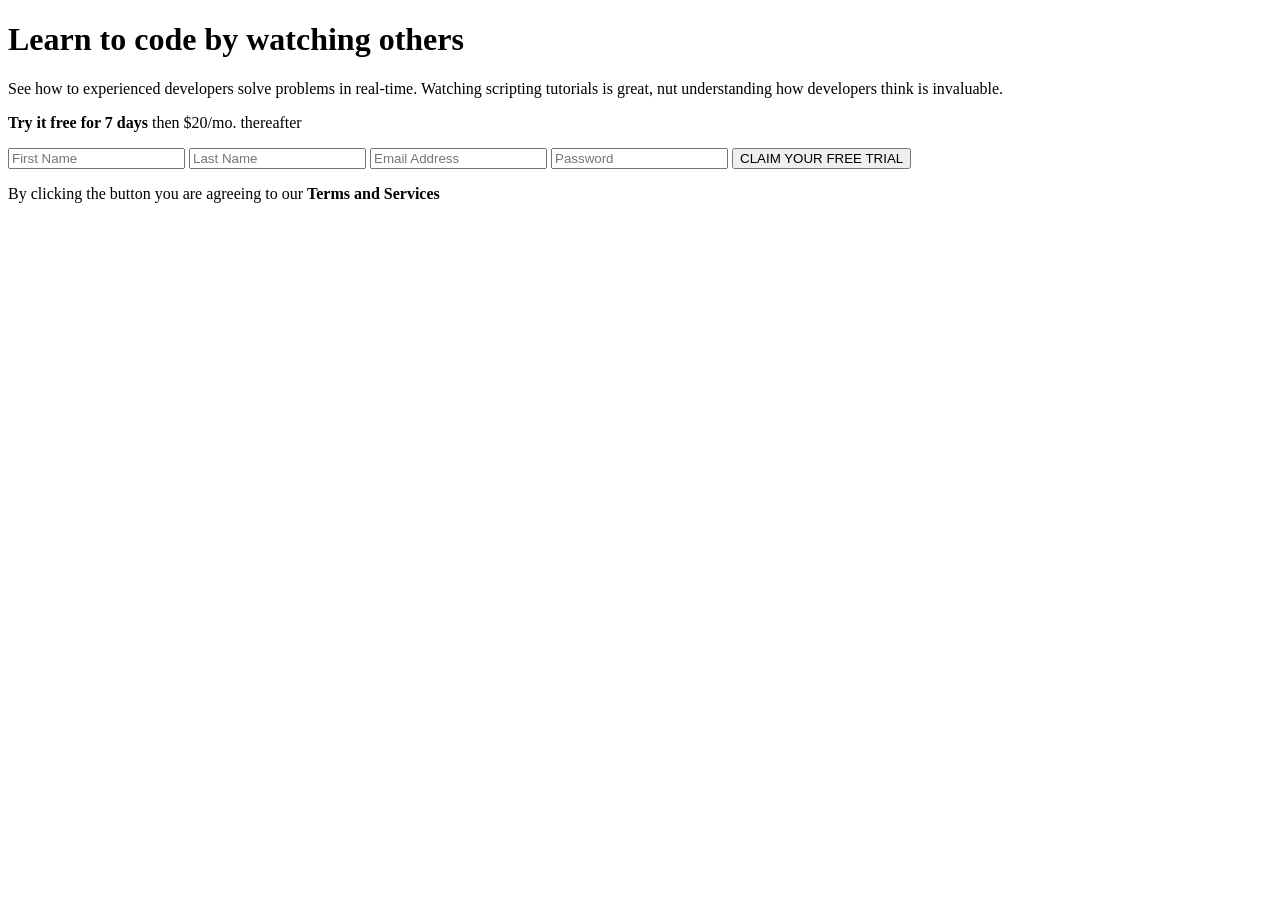
==== SignUp/index.html @ 57ed9da2 "added html" ====
<!DOCTYPE html>
<html lang="en">
<head>
    <meta charset="UTF-8">
    <meta http-equiv="X-UA-Compatible" content="IE=edge"/>
    <meta name="viewport" content="width=device-width, initial-scale=1.0">
    <title>Sign Up Form</title>
    <link rel="stylesheet" href="./style.css"/>
    <link rel="preconnect" href="https://fonts.googleapis.com"/>
    <link rel="preconnect" href="https://fonts.gstatic.com" crossorigin/>
    <link rel="https://fonts.googleapis.com/css2?family=Poppins:wght@300;400;500;600;700;800;900&display=swap" href="./style.css"/>
</head>
<body>
    <div class="container">
        <div class="page-text">
            <h1 class="h1class" id="h1Id">Learn to code by watching others</h1>
            <p>
                See how to experienced developers solve problems in real-time. Watching 
                scripting tutorials is great, nut understanding how developers think is 
                invaluable.
            </p>
        </div>
        <div class="form-container">
            <div class="cta round-edges container-shadow" id="uniqueCTA">
                <p class="h1class">
                    <strong>Try it free for 7 days</strong> then $20/mo. thereafter
                </p>
            </div>
            <div class="form round-edges container-shadow">
                <form>
                    <input type="text" name="first-name" placeholder="First Name" />
                    <input type="text" name="last-name" placeholder="Last Name" />
                    <input type="text" name="email" placeholder="Email Address" />
                    <input type="text" name="password" placeholder="Password" />
                    <input type="button" value="CLAIM YOUR FREE TRIAL" />                    
                </form>
                <p class="terms">
                    By clicking the button you are agreeing to our 
                    <strong>Terms and Services</strong> 
                </p>
            </div>
        </div>
    </div>
</body>
</html>
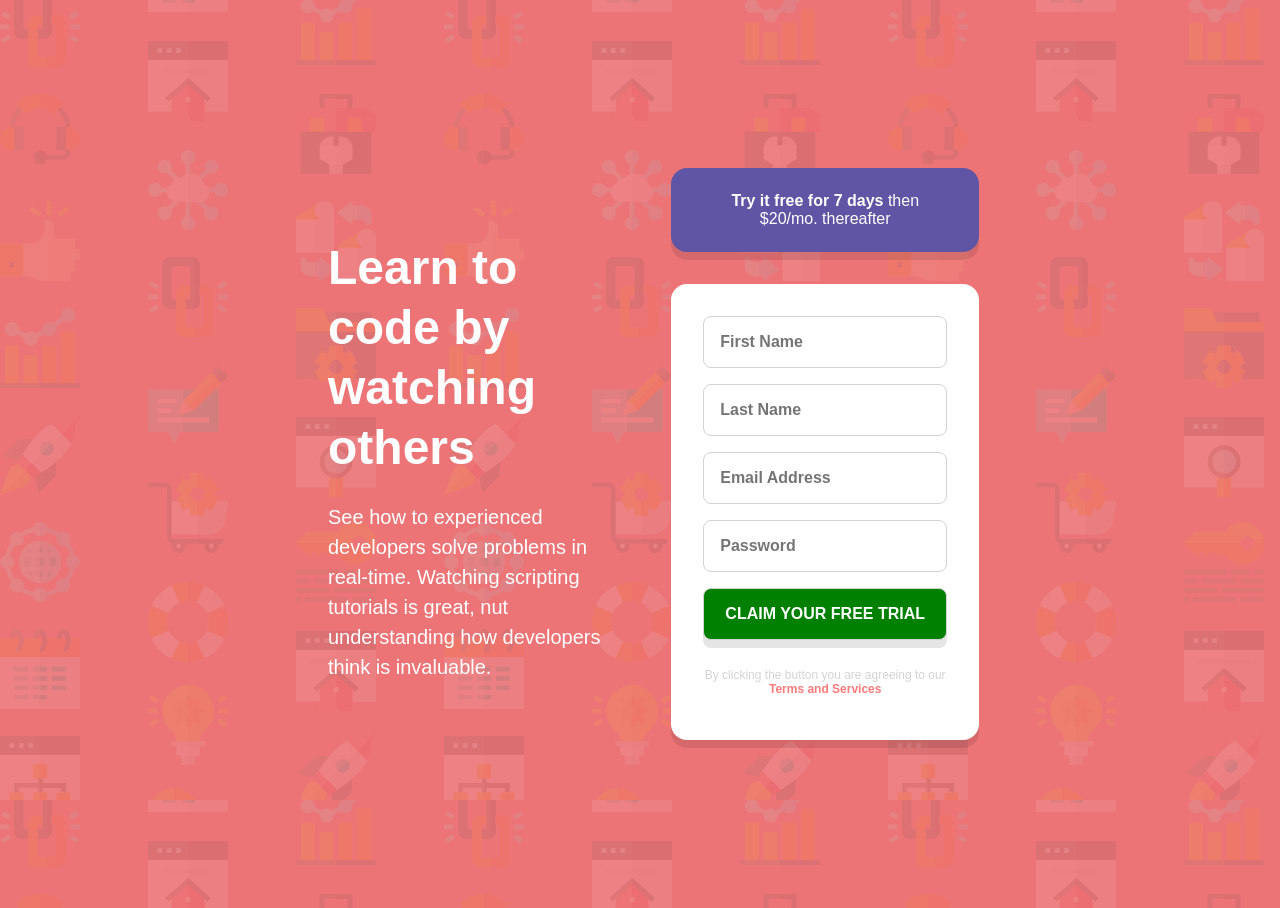
==== commit 9e289a12: "added files" ====
--- a/SignUp/index.html
+++ b/SignUp/index.html
@@ -1,45 +1,45 @@
-<!DOCTYPE html>
-<html lang="en">
-<head>
-    <meta charset="UTF-8">
-    <meta http-equiv="X-UA-Compatible" content="IE=edge"/>
-    <meta name="viewport" content="width=device-width, initial-scale=1.0">
-    <title>Sign Up Form</title>
-    <link rel="stylesheet" href="./style.css"/>
-    <link rel="preconnect" href="https://fonts.googleapis.com"/>
-    <link rel="preconnect" href="https://fonts.gstatic.com" crossorigin/>
-    <link rel="https://fonts.googleapis.com/css2?family=Poppins:wght@300;400;500;600;700;800;900&display=swap" href="./style.css"/>
-</head>
-<body>
-    <div class="container">
-        <div class="page-text">
-            <h1 class="h1class" id="h1Id">Learn to code by watching others</h1>
-            <p>
-                See how to experienced developers solve problems in real-time. Watching 
-                scripting tutorials is great, nut understanding how developers think is 
-                invaluable.
-            </p>
-        </div>
-        <div class="form-container">
-            <div class="cta round-edges container-shadow" id="uniqueCTA">
-                <p class="h1class">
-                    <strong>Try it free for 7 days</strong> then $20/mo. thereafter
-                </p>
-            </div>
-            <div class="form round-edges container-shadow">
-                <form>
-                    <input type="text" name="first-name" placeholder="First Name" />
-                    <input type="text" name="last-name" placeholder="Last Name" />
-                    <input type="text" name="email" placeholder="Email Address" />
-                    <input type="text" name="password" placeholder="Password" />
-                    <input type="button" value="CLAIM YOUR FREE TRIAL" />                    
-                </form>
-                <p class="terms">
-                    By clicking the button you are agreeing to our 
-                    <strong>Terms and Services</strong> 
-                </p>
-            </div>
-        </div>
-    </div>
-</body>
-</html>
+<!DOCTYPE html>
+<html lang="en">
+<head>
+    <meta charset="UTF-8">
+    <meta http-equiv="X-UA-Compatible" content="IE=edge"/>
+    <meta name="viewport" content="width=device-width, initial-scale=1.0">
+    <title>Sign Up Form</title>
+    <link rel="stylesheet" href="./style.css"/>
+    <link rel="preconnect" href="https://fonts.googleapis.com"/>
+    <link rel="preconnect" href="https://fonts.gstatic.com" crossorigin/>
+    <link rel="https://fonts.googleapis.com/css2?family=Poppins:wght@300;400;500;600;700;800;900&display=swap" href="./style.css"/>
+</head>
+<body>
+    <div class="container">
+        <div class="page-text">
+            <h1 class="h1class" id="h1Id">Learn to code by watching others</h1>
+            <p>
+                See how to experienced developers solve problems in real-time. Watching 
+                scripting tutorials is great, nut understanding how developers think is 
+                invaluable.
+            </p>
+        </div>
+        <div class="form-container">
+            <div class="cta round-edges container-shadow" id="uniqueCTA">
+                <p class="h1class">
+                    <strong>Try it free for 7 days</strong> then $20/mo. thereafter
+                </p>
+            </div>
+            <div class="form round-edges container-shadow">
+                <form>
+                    <input type="text" name="first-name" placeholder="First Name" />
+                    <input type="text" name="last-name" placeholder="Last Name" />
+                    <input type="text" name="email" placeholder="Email Address" />
+                    <input type="text" name="password" placeholder="Password" />
+                    <input type="button" value="CLAIM YOUR FREE TRIAL" />                    
+                </form>
+                <p class="terms">
+                    By clicking the button you are agreeing to our 
+                    <strong>Terms and Services</strong> 
+                </p>
+            </div>
+        </div>
+    </div>
+</body>
+</html>
--- a/SignUp/style.css
+++ b/SignUp/style.css
@@ -0,0 +1,91 @@
+body{
+    background-color: #ec7476;
+    background-image: url("./images/bg-intro-desktop.png");
+    color: white;
+    font-family: "Poppins", sans-serif;
+}
+input{
+    all: unset
+}
+
+h1{
+    font-size: 3rem;
+    line-height: 1.25;
+    margin-bottom: 1.5rem;
+}
+.container{
+    display: grid;
+    grid-template-columns: 45% 45%;
+    justify-content: space-between;
+    padding: 10rem 20rem;
+}
+
+.page-text{
+    display: flex;
+    flex-direction: column;
+    justify-content: center;
+}
+
+.page-text > p{
+    font-size: 1.25rem;
+    line-height: 1.5;
+    margin-top: 0;
+}
+
+.cta {
+    background-color: hsl(248, 32%, 49%);
+    padding: 0.5rem 3rem;
+    margin-bottom: 2rem;
+    text-align: center;
+}
+
+.round-edges {
+    border-radius: 1rem;    
+}
+
+.container-shadow{
+    box-shadow: 0 0.5rem rgba(0, 0, 0, 0.1);
+}
+
+.form-container{
+    display: grid;
+}
+
+.form {  
+    background-color: white;
+    padding: 2rem;
+}
+
+form {
+    display: flex;
+    flex-direction: column;
+}
+
+form > input {
+    padding: 1rem;
+    margin-bottom: 1rem;
+    border: 1px solid lightgray;
+    border-radius: 0.5rem;
+    font-weight: 700;
+}
+
+form > input:focus {
+    border: 1px solid black ;
+}
+
+form > input:last-child {
+    background-color: green;
+    text-align: center;
+
+    box-shadow: 0 0.5rem rgba(0, 0, 0, 0.1);
+}
+
+.terms{
+    color: lightgrey;
+    font-size: 0.75rem;
+    text-align: center;
+}
+
+.terms > strong{
+    color: hsl(0, 100%, 74%);
+}
--- a/SignUp/style.css
+++ b/SignUp/style.css
@@ -0,0 +1,91 @@
+body{
+    background-color: #ec7476;
+    background-image: url("./images/bg-intro-desktop.png");
+    color: white;
+    font-family: "Poppins", sans-serif;
+}
+input{
+    all: unset
+}
+
+h1{
+    font-size: 3rem;
+    line-height: 1.25;
+    margin-bottom: 1.5rem;
+}
+.container{
+    display: grid;
+    grid-template-columns: 45% 45%;
+    justify-content: space-between;
+    padding: 10rem 20rem;
+}
+
+.page-text{
+    display: flex;
+    flex-direction: column;
+    justify-content: center;
+}
+
+.page-text > p{
+    font-size: 1.25rem;
+    line-height: 1.5;
+    margin-top: 0;
+}
+
+.cta {
+    background-color: hsl(248, 32%, 49%);
+    padding: 0.5rem 3rem;
+    margin-bottom: 2rem;
+    text-align: center;
+}
+
+.round-edges {
+    border-radius: 1rem;    
+}
+
+.container-shadow{
+    box-shadow: 0 0.5rem rgba(0, 0, 0, 0.1);
+}
+
+.form-container{
+    display: grid;
+}
+
+.form {  
+    background-color: white;
+    padding: 2rem;
+}
+
+form {
+    display: flex;
+    flex-direction: column;
+}
+
+form > input {
+    padding: 1rem;
+    margin-bottom: 1rem;
+    border: 1px solid lightgray;
+    border-radius: 0.5rem;
+    font-weight: 700;
+}
+
+form > input:focus {
+    border: 1px solid black ;
+}
+
+form > input:last-child {
+    background-color: green;
+    text-align: center;
+
+    box-shadow: 0 0.5rem rgba(0, 0, 0, 0.1);
+}
+
+.terms{
+    color: lightgrey;
+    font-size: 0.75rem;
+    text-align: center;
+}
+
+.terms > strong{
+    color: hsl(0, 100%, 74%);
+}
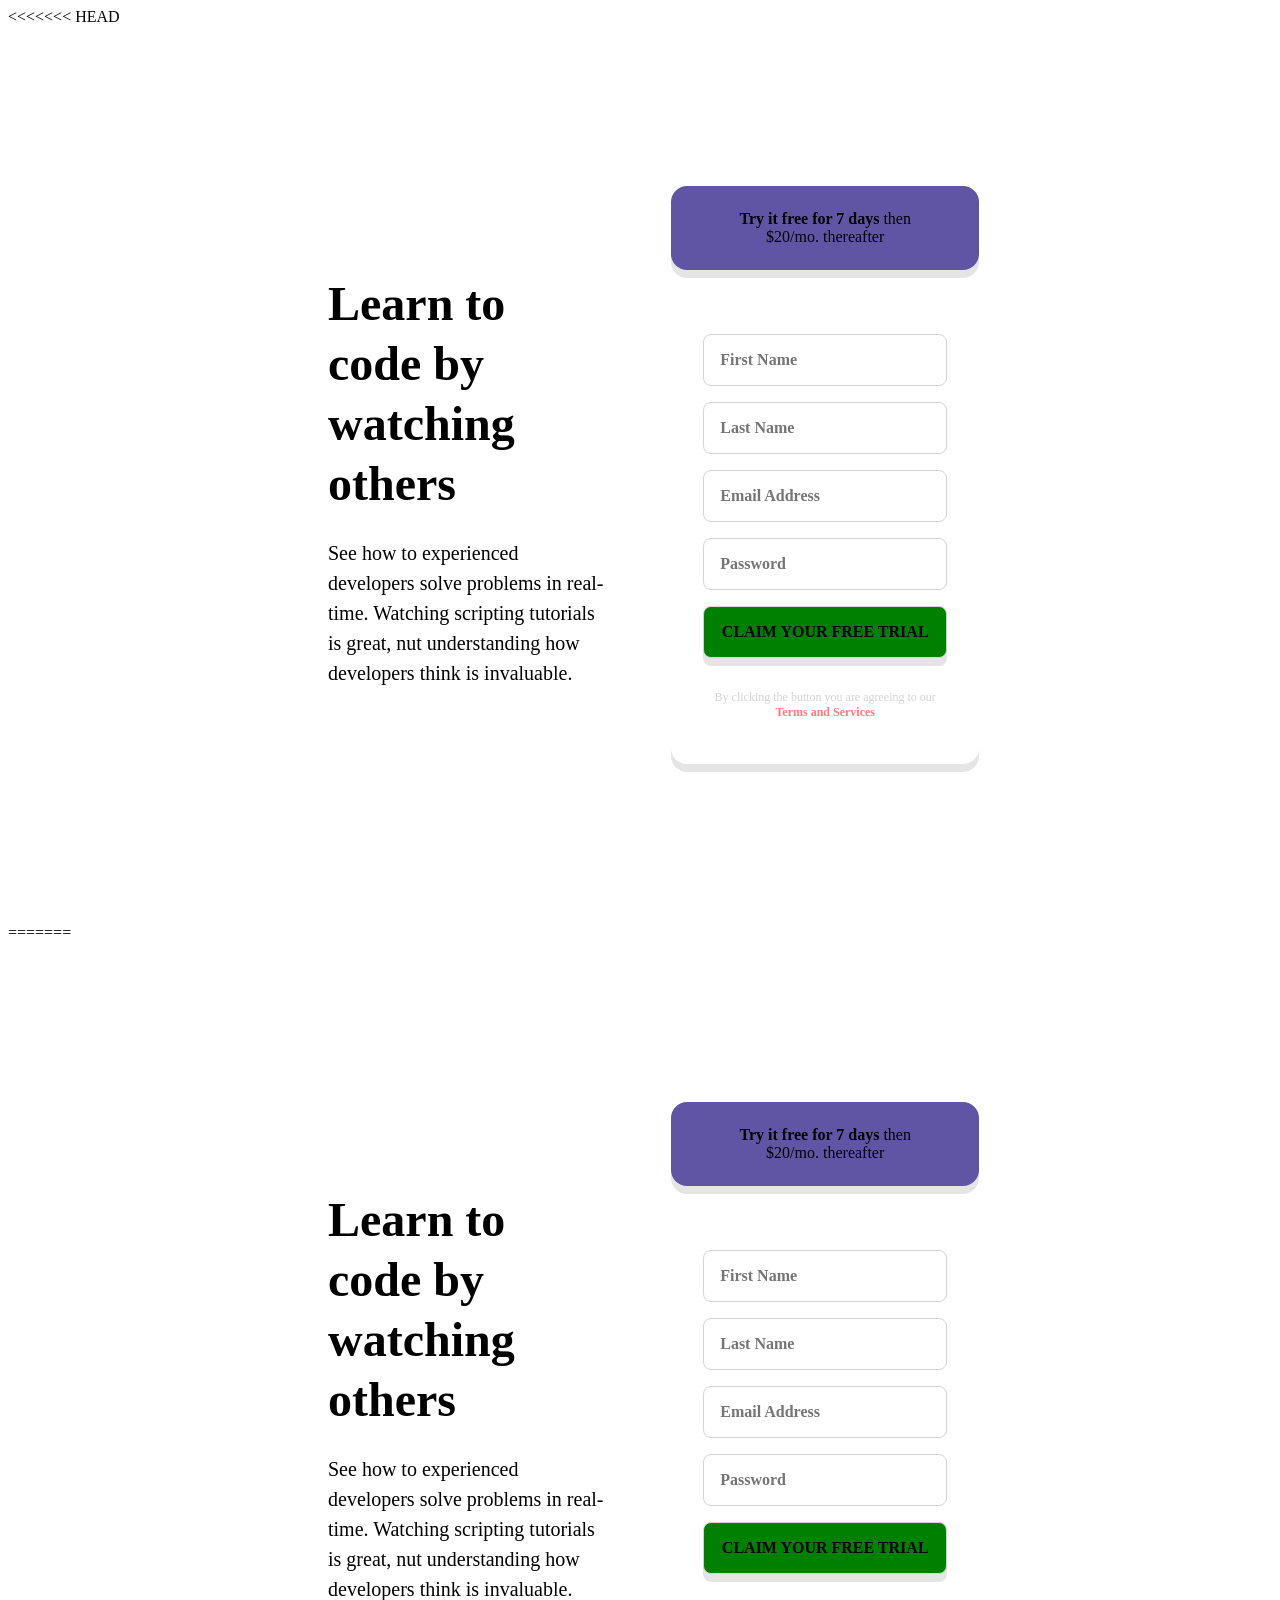
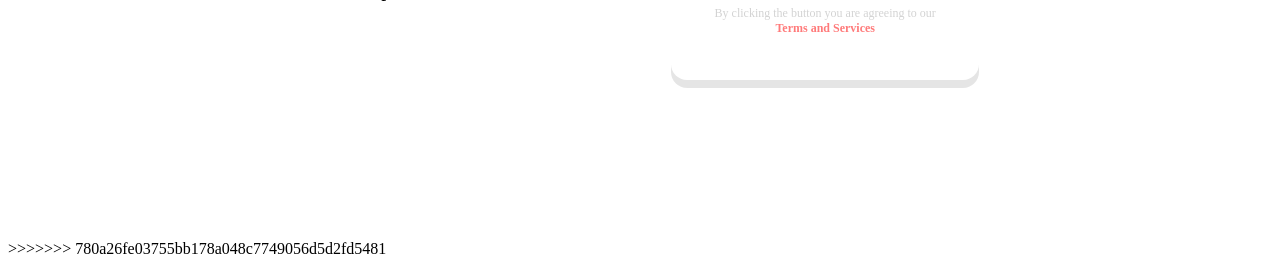
==== commit 84b9f4dd: "Merge branch 'main' of https://github.com/AntipasZemba/SignUp" ====
--- a/SignUp/index.html
+++ b/SignUp/index.html
@@ -1,3 +1,4 @@
+<<<<<<< HEAD
 <!DOCTYPE html>
 <html lang="en">
 <head>
@@ -42,4 +43,51 @@
         </div>
     </div>
 </body>
-</html>+</html>
+=======
+<!DOCTYPE html>
+<html lang="en">
+<head>
+    <meta charset="UTF-8">
+    <meta http-equiv="X-UA-Compatible" content="IE=edge"/>
+    <meta name="viewport" content="width=device-width, initial-scale=1.0">
+    <title>Sign Up Form</title>
+    <link rel="stylesheet" href="./style.css"/>
+    <link rel="preconnect" href="https://fonts.googleapis.com"/>
+    <link rel="preconnect" href="https://fonts.gstatic.com" crossorigin/>
+    <link rel="https://fonts.googleapis.com/css2?family=Poppins:wght@300;400;500;600;700;800;900&display=swap" href="./style.css"/>
+</head>
+<body>
+    <div class="container">
+        <div class="page-text">
+            <h1 class="h1class" id="h1Id">Learn to code by watching others</h1>
+            <p>
+                See how to experienced developers solve problems in real-time. Watching 
+                scripting tutorials is great, nut understanding how developers think is 
+                invaluable.
+            </p>
+        </div>
+        <div class="form-container">
+            <div class="cta round-edges container-shadow" id="uniqueCTA">
+                <p class="h1class">
+                    <strong>Try it free for 7 days</strong> then $20/mo. thereafter
+                </p>
+            </div>
+            <div class="form round-edges container-shadow">
+                <form>
+                    <input type="text" name="first-name" placeholder="First Name" />
+                    <input type="text" name="last-name" placeholder="Last Name" />
+                    <input type="text" name="email" placeholder="Email Address" />
+                    <input type="text" name="password" placeholder="Password" />
+                    <input type="button" value="CLAIM YOUR FREE TRIAL" />                    
+                </form>
+                <p class="terms">
+                    By clicking the button you are agreeing to our 
+                    <strong>Terms and Services</strong> 
+                </p>
+            </div>
+        </div>
+    </div>
+</body>
+</html>
+>>>>>>> 780a26fe03755bb178a048c7749056d5d2fd5481
--- a/SignUp/style.css
+++ b/SignUp/style.css
@@ -1,3 +1,4 @@
+<<<<<<< HEAD
 body{
     background-color: #ec7476;
     background-image: url("./images/bg-intro-desktop.png");
@@ -88,4 +89,97 @@
 
 .terms > strong{
     color: hsl(0, 100%, 74%);
-}+}
+=======
+body{
+    background-color: #ec7476;
+    background-image: url("./images/bg-intro-desktop.png");
+    color: white;
+    font-family: "Poppins", sans-serif;
+}
+input{
+    all: unset
+}
+
+h1{
+    font-size: 3rem;
+    line-height: 1.25;
+    margin-bottom: 1.5rem;
+}
+.container{
+    display: grid;
+    grid-template-columns: 45% 45%;
+    justify-content: space-between;
+    padding: 10rem 20rem;
+}
+
+.page-text{
+    display: flex;
+    flex-direction: column;
+    justify-content: center;
+}
+
+.page-text > p{
+    font-size: 1.25rem;
+    line-height: 1.5;
+    margin-top: 0;
+}
+
+.cta {
+    background-color: hsl(248, 32%, 49%);
+    padding: 0.5rem 3rem;
+    margin-bottom: 2rem;
+    text-align: center;
+}
+
+.round-edges {
+    border-radius: 1rem;    
+}
+
+.container-shadow{
+    box-shadow: 0 0.5rem rgba(0, 0, 0, 0.1);
+}
+
+.form-container{
+    display: grid;
+}
+
+.form {  
+    background-color: white;
+    padding: 2rem;
+}
+
+form {
+    display: flex;
+    flex-direction: column;
+}
+
+form > input {
+    padding: 1rem;
+    margin-bottom: 1rem;
+    border: 1px solid lightgray;
+    border-radius: 0.5rem;
+    font-weight: 700;
+}
+
+form > input:focus {
+    border: 1px solid black ;
+}
+
+form > input:last-child {
+    background-color: green;
+    text-align: center;
+
+    box-shadow: 0 0.5rem rgba(0, 0, 0, 0.1);
+}
+
+.terms{
+    color: lightgrey;
+    font-size: 0.75rem;
+    text-align: center;
+}
+
+.terms > strong{
+    color: hsl(0, 100%, 74%);
+}
+>>>>>>> 780a26fe03755bb178a048c7749056d5d2fd5481
--- a/SignUp/style.css
+++ b/SignUp/style.css
@@ -1,3 +1,4 @@
+<<<<<<< HEAD
 body{
     background-color: #ec7476;
     background-image: url("./images/bg-intro-desktop.png");
@@ -88,4 +89,97 @@
 
 .terms > strong{
     color: hsl(0, 100%, 74%);
-}+}
+=======
+body{
+    background-color: #ec7476;
+    background-image: url("./images/bg-intro-desktop.png");
+    color: white;
+    font-family: "Poppins", sans-serif;
+}
+input{
+    all: unset
+}
+
+h1{
+    font-size: 3rem;
+    line-height: 1.25;
+    margin-bottom: 1.5rem;
+}
+.container{
+    display: grid;
+    grid-template-columns: 45% 45%;
+    justify-content: space-between;
+    padding: 10rem 20rem;
+}
+
+.page-text{
+    display: flex;
+    flex-direction: column;
+    justify-content: center;
+}
+
+.page-text > p{
+    font-size: 1.25rem;
+    line-height: 1.5;
+    margin-top: 0;
+}
+
+.cta {
+    background-color: hsl(248, 32%, 49%);
+    padding: 0.5rem 3rem;
+    margin-bottom: 2rem;
+    text-align: center;
+}
+
+.round-edges {
+    border-radius: 1rem;    
+}
+
+.container-shadow{
+    box-shadow: 0 0.5rem rgba(0, 0, 0, 0.1);
+}
+
+.form-container{
+    display: grid;
+}
+
+.form {  
+    background-color: white;
+    padding: 2rem;
+}
+
+form {
+    display: flex;
+    flex-direction: column;
+}
+
+form > input {
+    padding: 1rem;
+    margin-bottom: 1rem;
+    border: 1px solid lightgray;
+    border-radius: 0.5rem;
+    font-weight: 700;
+}
+
+form > input:focus {
+    border: 1px solid black ;
+}
+
+form > input:last-child {
+    background-color: green;
+    text-align: center;
+
+    box-shadow: 0 0.5rem rgba(0, 0, 0, 0.1);
+}
+
+.terms{
+    color: lightgrey;
+    font-size: 0.75rem;
+    text-align: center;
+}
+
+.terms > strong{
+    color: hsl(0, 100%, 74%);
+}
+>>>>>>> 780a26fe03755bb178a048c7749056d5d2fd5481
--- a/SignUp/style.css
+++ b/SignUp/style.css
@@ -1,3 +1,4 @@
+<<<<<<< HEAD
 body{
     background-color: #ec7476;
     background-image: url("./images/bg-intro-desktop.png");
@@ -88,4 +89,97 @@
 
 .terms > strong{
     color: hsl(0, 100%, 74%);
-}+}
+=======
+body{
+    background-color: #ec7476;
+    background-image: url("./images/bg-intro-desktop.png");
+    color: white;
+    font-family: "Poppins", sans-serif;
+}
+input{
+    all: unset
+}
+
+h1{
+    font-size: 3rem;
+    line-height: 1.25;
+    margin-bottom: 1.5rem;
+}
+.container{
+    display: grid;
+    grid-template-columns: 45% 45%;
+    justify-content: space-between;
+    padding: 10rem 20rem;
+}
+
+.page-text{
+    display: flex;
+    flex-direction: column;
+    justify-content: center;
+}
+
+.page-text > p{
+    font-size: 1.25rem;
+    line-height: 1.5;
+    margin-top: 0;
+}
+
+.cta {
+    background-color: hsl(248, 32%, 49%);
+    padding: 0.5rem 3rem;
+    margin-bottom: 2rem;
+    text-align: center;
+}
+
+.round-edges {
+    border-radius: 1rem;    
+}
+
+.container-shadow{
+    box-shadow: 0 0.5rem rgba(0, 0, 0, 0.1);
+}
+
+.form-container{
+    display: grid;
+}
+
+.form {  
+    background-color: white;
+    padding: 2rem;
+}
+
+form {
+    display: flex;
+    flex-direction: column;
+}
+
+form > input {
+    padding: 1rem;
+    margin-bottom: 1rem;
+    border: 1px solid lightgray;
+    border-radius: 0.5rem;
+    font-weight: 700;
+}
+
+form > input:focus {
+    border: 1px solid black ;
+}
+
+form > input:last-child {
+    background-color: green;
+    text-align: center;
+
+    box-shadow: 0 0.5rem rgba(0, 0, 0, 0.1);
+}
+
+.terms{
+    color: lightgrey;
+    font-size: 0.75rem;
+    text-align: center;
+}
+
+.terms > strong{
+    color: hsl(0, 100%, 74%);
+}
+>>>>>>> 780a26fe03755bb178a048c7749056d5d2fd5481
--- a/SignUp/style.css
+++ b/SignUp/style.css
@@ -1,3 +1,4 @@
+<<<<<<< HEAD
 body{
     background-color: #ec7476;
     background-image: url("./images/bg-intro-desktop.png");
@@ -88,4 +89,97 @@
 
 .terms > strong{
     color: hsl(0, 100%, 74%);
-}+}
+=======
+body{
+    background-color: #ec7476;
+    background-image: url("./images/bg-intro-desktop.png");
+    color: white;
+    font-family: "Poppins", sans-serif;
+}
+input{
+    all: unset
+}
+
+h1{
+    font-size: 3rem;
+    line-height: 1.25;
+    margin-bottom: 1.5rem;
+}
+.container{
+    display: grid;
+    grid-template-columns: 45% 45%;
+    justify-content: space-between;
+    padding: 10rem 20rem;
+}
+
+.page-text{
+    display: flex;
+    flex-direction: column;
+    justify-content: center;
+}
+
+.page-text > p{
+    font-size: 1.25rem;
+    line-height: 1.5;
+    margin-top: 0;
+}
+
+.cta {
+    background-color: hsl(248, 32%, 49%);
+    padding: 0.5rem 3rem;
+    margin-bottom: 2rem;
+    text-align: center;
+}
+
+.round-edges {
+    border-radius: 1rem;    
+}
+
+.container-shadow{
+    box-shadow: 0 0.5rem rgba(0, 0, 0, 0.1);
+}
+
+.form-container{
+    display: grid;
+}
+
+.form {  
+    background-color: white;
+    padding: 2rem;
+}
+
+form {
+    display: flex;
+    flex-direction: column;
+}
+
+form > input {
+    padding: 1rem;
+    margin-bottom: 1rem;
+    border: 1px solid lightgray;
+    border-radius: 0.5rem;
+    font-weight: 700;
+}
+
+form > input:focus {
+    border: 1px solid black ;
+}
+
+form > input:last-child {
+    background-color: green;
+    text-align: center;
+
+    box-shadow: 0 0.5rem rgba(0, 0, 0, 0.1);
+}
+
+.terms{
+    color: lightgrey;
+    font-size: 0.75rem;
+    text-align: center;
+}
+
+.terms > strong{
+    color: hsl(0, 100%, 74%);
+}
+>>>>>>> 780a26fe03755bb178a048c7749056d5d2fd5481
